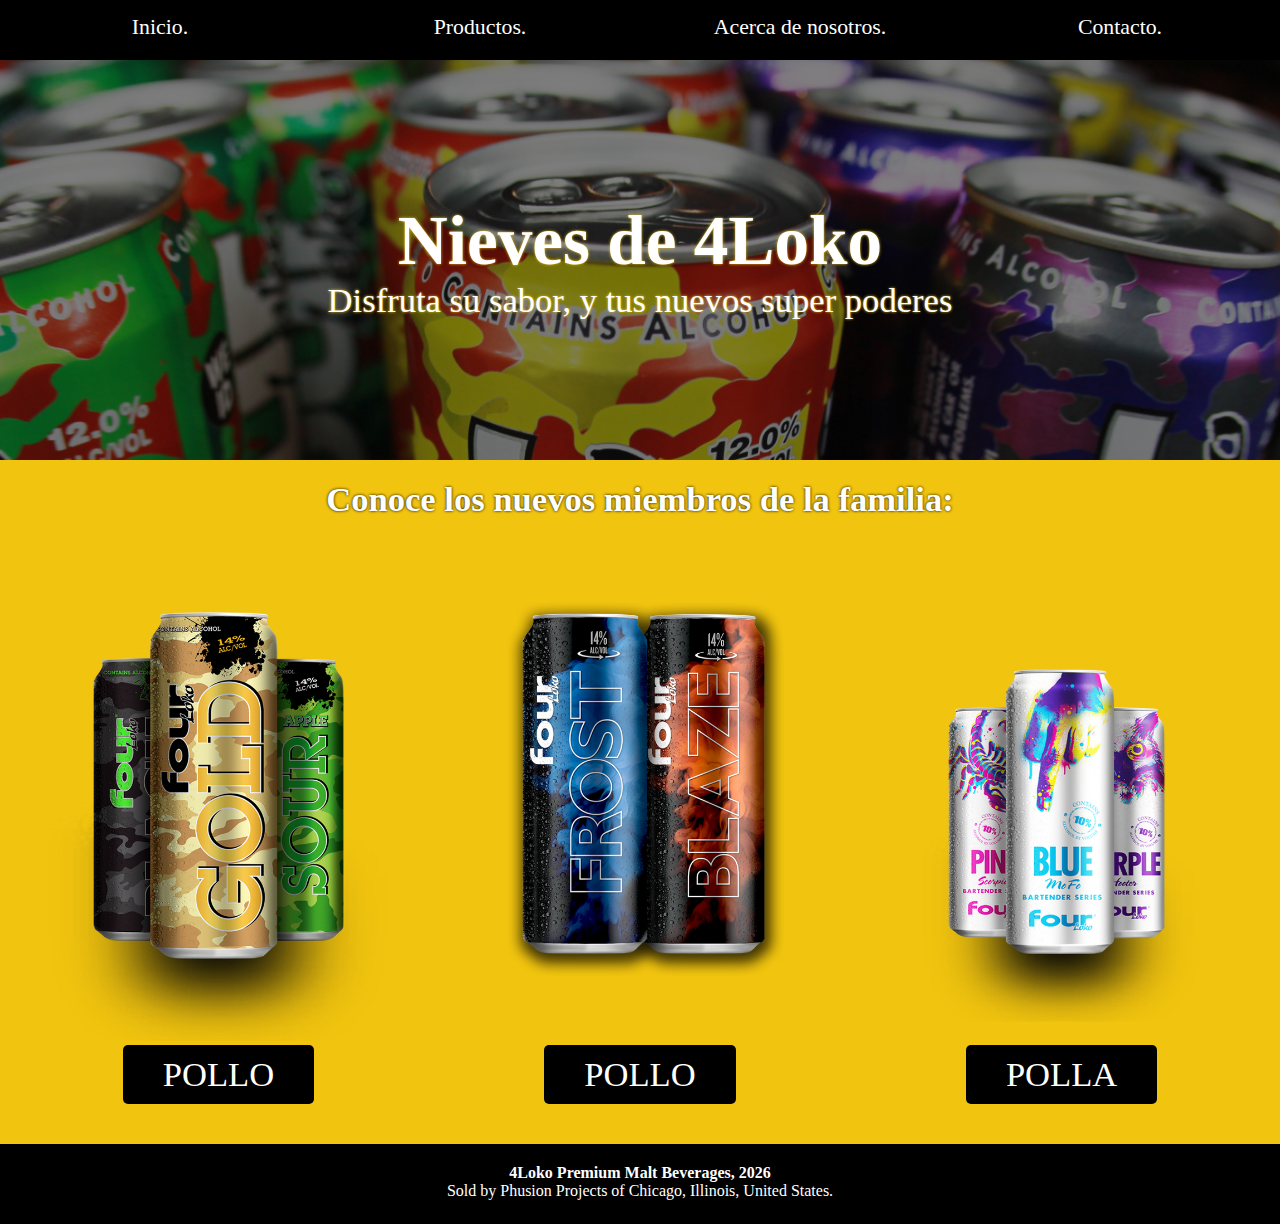
==== index.html @ 7ecbeb06 "Index Finalizado" ====
<!DOCTYPE html>
<html>

<head>
    <meta charset="utf-8" />
    <meta http-equiv="X-UA-Compatible" content="IE=edge">
    <title>Página de Inicio</title>
    <meta name="viewport" content="width=device-width, initial-scale=1">
    <link rel="stylesheet" type="text/css" media="screen" href="main.css" />
    <link rel="stylesheet" href="https://use.fontawesome.com/releases/v5.0.13/css/all.css" integrity="sha384-DNOHZ68U8hZfKXOrtjWvjxusGo9WQnrNx2sqG0tfsghAvtVlRW3tvkXWZh58N9jp"
        crossorigin="anonymous">
</head>

<body>
    <nav>
        <ul class="navbar">
            <li>
                <a href="#">
                    <i class="fas fa-home"></i>
                    Inicio.
                </a>
            </li>
            <li>
                <a href="#">
                    <i class="fas fa-store"></i>
                    Productos.
                </a>
            </li>
            <li>
                <a href="#">
                    <i class="fas fa-users"></i>
                    Acerca de nosotros.
                </a>
            </li>
            <li>
                <a href="#">
                    <i class="fas fa-location-arrow"></i>
                    Contacto.
                </a>
            </li>
        </ul>
    </nav>
    <div class="main-container">
        <div class="banner-main">
            <div class="banner-overlay">
                <span>
                    <h1>Nieves de 4Loko</h1>
                    <p>Disfruta su sabor, y tus nuevos super poderes</p>
                </span>
            </div>
        </div>
        <section>
            <h2 class="resposive-text text-bordered" style="color: white; padding-top: 20px; ">Conoce los nuevos miembros de la familia:</h2>
            <div class="flex-grid">
                <div class="col">
                    <img src="./assets/camo-cluster.png" alt="">
                    <span class="hack-center">
                        <button class="primary-button btn-1 resposive-text">Pollo</button>
                    </span>
                </div>
                <div class="col">
                    <img src="./assets/bold-series.png" alt="">
                    <span class="hack-center">
                        <button class="primary-button btn-1 resposive-text">Pollo</button>
                    </span>
                </div>
                <div class="col">
                    <img src="./assets/bartender-series.png" alt="">
                    <span class="hack-center">
                        <button class="primary-button btn-1 resposive-text">Polla</button>
                    </span>
                </div>
            </div>
        </section>
        <footer class="footer" style="background-color: black">
            <span class="hack-center" style="padding-top: 20px;">
                <h4 style="color: white;">4Loko Premium Malt Beverages,
                    <span id="year"></span>
                </h4>
                <p style="color: white;">Sold by Phusion Projects of Chicago, Illinois, United States.</p>
            </span>
        </footer>
    </div>
    <script>
        document.getElementById("year").innerHTML = new Date().getFullYear();
    </script>
</body>

</html>
---- main.css ----
* {
    font-family: Avenir;
    margin: 0;
    padding: 0;
    box-sizing: border-box;
}

nav {
    height: 60px;
    background-color: black;
    position: fixed;
    /* Set the navbar to fixed position */
    top: 0;
    /* Position the navbar at the top of the page */
    width: 100%;
    /* Full width */
}

.navbar a {
    text-decoration: none;
    color: white;
}

.navbar {
    font-size: calc(1vw + 1vh);
    text-align: center;
    color: white;
    display: flex;
    list-style-type: none;
    padding-top: 15px;
}

.navbar>li {
    flex: 1;
}

.navbar a:hover {
    color: #f1c40f;
}

.main-container {
    margin-top: 60px;
    background-color: #f1c40f;
}

.banner-main {
    background-image: url('./assets/main-banner.jpg');
    width: 100%;
    height: 400px;
    background-size: cover;
    background-position: center;
    background-attachment: fixed;
}

.banner-overlay {
    display: table;
    width: 100%;
    height: 100%;
    background-color: rgba(0, 0, 0, .5)
}

.banner-overlay span {
    display: table-cell;
    vertical-align: middle;
    font-size: calc(2vw + 1vh);
    text-align: center;
    color: white;
    text-shadow: 0 0 3px #f1c40f;
}

.resposive-text {
    text-align: center;
    font-size: calc(2vw + 1vh);
}

.text-bordered {
    text-shadow: 0 0 3px black;
}

.flex-grid {
    padding: 0 20px;
    display: flex;
    justify-content: space-between;
}

.col {
    width: 32%;
}

.flex-grid {
    margin: 0 0 20px 0;
}

.col {
    transition: 1s;
    border-radius: 10px;
    padding: 20px;
}

.col:hover {
    background-color: rgba(0, 0, 0, .2);
}

.col button:hover {
    color: #f1c40f;
    transform: scale(1.05, 1.07);
}

.col img {
    width: 100%;
    height: auto;
}

@media (max-width: 400px) {
    .flex-grid {
        display: block;
    }
    .col {
        width: 100%;
        margin: 0 0 10px 0;
    }
}

.primary-button {
    border: none;
    padding: 10px 40px;
    text-align: center;
    text-transform: uppercase;
    color: white;
    border-radius: 5px;
    transition: 0.2s;
    transform: scale(1, 1);
}

.primary-button:hover {
    color: #f1c40f;
    transform: scale(1.05, 1.07);
    /* change the direction of the change here */
}

.btn-1 {
    background-color: black;
}

.hack-center {
    display: flex;
    justify-content: center;
    flex-direction: column;
    align-items: center;
}

.footer {
    width: 100%;
    height: 80px;
}
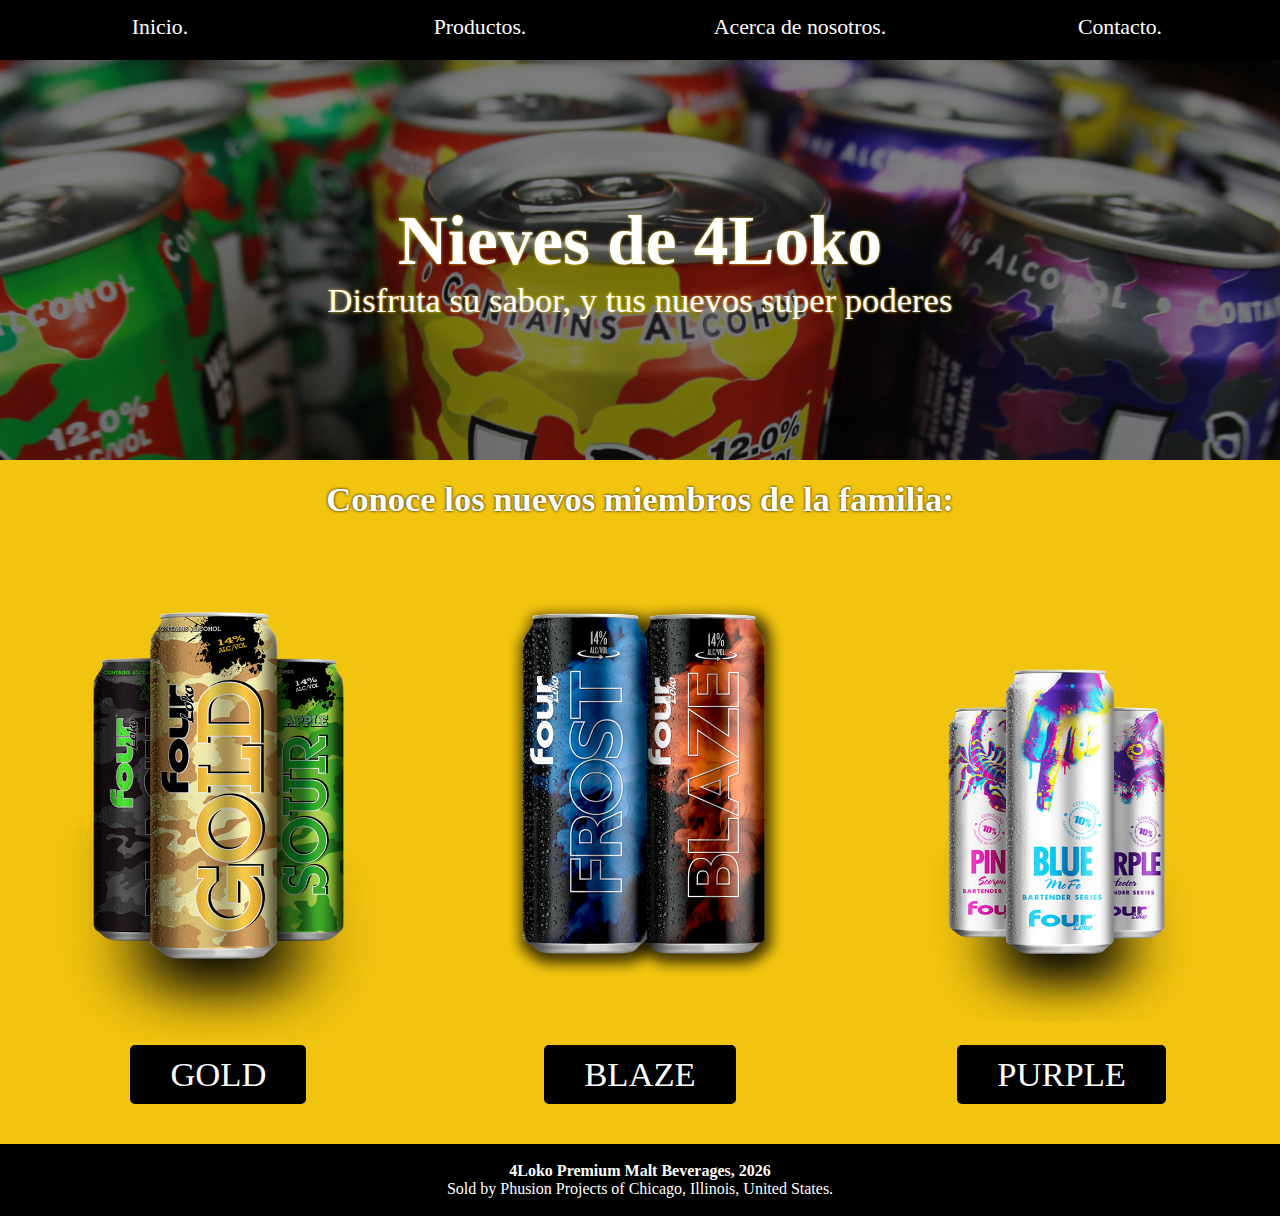
==== commit 6f6ba500: "Productos finalizada" ====
--- a/index.html
+++ b/index.html
@@ -6,7 +6,7 @@
     <meta http-equiv="X-UA-Compatible" content="IE=edge">
     <title>Página de Inicio</title>
     <meta name="viewport" content="width=device-width, initial-scale=1">
-    <link rel="stylesheet" type="text/css" media="screen" href="main.css" />
+    <link rel="stylesheet" type="text/css" media="screen" href="./css/main.css" />
     <link rel="stylesheet" href="https://use.fontawesome.com/releases/v5.0.13/css/all.css" integrity="sha384-DNOHZ68U8hZfKXOrtjWvjxusGo9WQnrNx2sqG0tfsghAvtVlRW3tvkXWZh58N9jp"
         crossorigin="anonymous">
 </head>
@@ -15,13 +15,13 @@
     <nav>
         <ul class="navbar">
             <li>
-                <a href="#">
+                <a href="index.html">
                     <i class="fas fa-home"></i>
                     Inicio.
                 </a>
             </li>
             <li>
-                <a href="#">
+                <a href="productos.html">
                     <i class="fas fa-store"></i>
                     Productos.
                 </a>
@@ -41,7 +41,7 @@
         </ul>
     </nav>
     <div class="main-container">
-        <div class="banner-main">
+        <div class="banner banner-main">
             <div class="banner-overlay">
                 <span>
                     <h1>Nieves de 4Loko</h1>
@@ -52,35 +52,41 @@
         <section>
             <h2 class="resposive-text text-bordered" style="color: white; padding-top: 20px; ">Conoce los nuevos miembros de la familia:</h2>
             <div class="flex-grid">
-                <div class="col">
-                    <img src="./assets/camo-cluster.png" alt="">
-                    <span class="hack-center">
-                        <button class="primary-button btn-1 resposive-text">Pollo</button>
-                    </span>
-                </div>
-                <div class="col">
-                    <img src="./assets/bold-series.png" alt="">
-                    <span class="hack-center">
-                        <button class="primary-button btn-1 resposive-text">Pollo</button>
-                    </span>
-                </div>
-                <div class="col">
-                    <img src="./assets/bartender-series.png" alt="">
-                    <span class="hack-center">
-                        <button class="primary-button btn-1 resposive-text">Polla</button>
-                    </span>
-                </div>
+                <a href="productos.html#gold" class="col grow">
+                    <div>
+                        <img src="./assets/camo-cluster.png" alt="">
+                        <span class="hack-center">
+                            <button class="primary-button btn-1 resposive-text">Gold</button>
+                        </span>
+                    </div>
+                </a>
+                <a href="productos.html#blaze" class="col grow">
+                    <div>
+                        <img src="./assets/bold-series.png" alt="">
+                        <span class="hack-center">
+                            <button class="primary-button btn-1 resposive-text">Blaze</button>
+                        </span>
+                    </div>
+                </a>
+                <a href="productos.html#bartender" class="col grow">
+                    <div>
+                        <img src="./assets/bartender-series.png" alt="">
+                        <span class="hack-center">
+                            <button class="primary-button btn-1 resposive-text">Purple</button>
+                        </span>
+                    </div>
+                </a>
             </div>
         </section>
-        <footer class="footer" style="background-color: black">
-            <span class="hack-center" style="padding-top: 20px;">
-                <h4 style="color: white;">4Loko Premium Malt Beverages,
-                    <span id="year"></span>
-                </h4>
-                <p style="color: white;">Sold by Phusion Projects of Chicago, Illinois, United States.</p>
-            </span>
-        </footer>
     </div>
+    <footer class="footer" style="background-color: black">
+        <span class="hack-center" style="padding-top: 2vh; padding-bottom: 2vh">
+            <h4 style="color: white;">4Loko Premium Malt Beverages,
+                <span id="year"></span>
+            </h4>
+            <p style="color: white;">Sold by Phusion Projects of Chicago, Illinois, United States.</p>
+        </span>
+    </footer>
     <script>
         document.getElementById("year").innerHTML = new Date().getFullYear();
     </script>
--- a/css/main.css
+++ b/css/main.css
@@ -0,0 +1,203 @@
+* {
+    font-family: Avenir;
+    margin: 0;
+    padding: 0;
+    box-sizing: border-box;
+}
+
+nav {
+    height: 60px;
+    background-color: black;
+    position: fixed;
+    top: 0;
+    width: 100%;
+}
+
+.navbar a {
+    text-decoration: none;
+    color: white;
+}
+
+.navbar {
+    font-size: calc(1vw + 1vh);
+    text-align: center;
+    color: white;
+    display: flex;
+    list-style-type: none;
+    padding-top: 15px;
+}
+
+.navbar>li {
+    flex: 1;
+}
+
+.navbar a:hover {
+    color: #f1c40f;
+}
+
+.main-container {
+    display: flex;
+    flex-direction: column;
+    min-height: calc(85vh - 60px);
+    margin-top: 60px;
+    background-color: #f1c40f;
+}
+
+.banner-main {
+    background-image: url('../assets/main-banner.jpg');
+}
+
+.banner-productos {
+    background-image: url('../assets/productos.jpg')
+}
+
+.banner {
+    width: 100%;
+    height: 400px;
+    background-size: cover;
+    background-position: center;
+    background-attachment: fixed;
+}
+
+.banner-overlay {
+    display: table;
+    width: 100%;
+    height: 100%;
+    background-color: rgba(0, 0, 0, .5)
+}
+
+.banner-overlay span {
+    display: table-cell;
+    vertical-align: middle;
+    font-size: calc(2vw + 1vh);
+    text-align: center;
+    color: white;
+    text-shadow: 0 0 3px #f1c40f;
+}
+
+.resposive-text {
+    text-align: center;
+    font-size: calc(2vw + 1vh);
+}
+
+.text-bordered {
+    text-shadow: 0 0 3px black;
+    color: white;
+}
+
+.flex-grid {
+    padding: 0 20px;
+    display: flex;
+    justify-content: space-between;
+}
+
+.col {
+    width: 32%;
+    text-decoration: none;
+    transition: 1s;
+    border-radius: 10px;
+    padding: 20px;
+}
+
+.flex-grid {
+    margin: 0 0 20px 0;
+}
+
+.grow {
+    display: inline-block;
+}
+
+.col:hover {
+    background-color: rgba(0, 0, 0, .2);
+}
+
+.col button:hover {
+    color: #f1c40f;
+    transform: scale(1.05, 1.07);
+}
+
+.col img {
+    width: 100%;
+    height: auto;
+}
+
+.responsive-img {
+    width: 25%;
+    height: auto;
+}
+
+@media (max-width: 500px) {
+    .flex-grid {
+        display: flex;
+        flex-flow: column;
+    }
+    .col {
+        width: 100%;
+        margin: 0 0 10px 0;
+        background-color: rgba(0, 0, 0, .2);
+        height: 100%
+    }
+    .col-two {
+        min-width: 100%;
+        margin: 0 0 5px 0;
+        background-color: rgba(0, 0, 0, .2);
+        height: 95%;
+    }
+    .flex-top {
+        order: 1;
+    }
+    .flex-bot {
+        order: 2;
+    }
+}
+
+.flex-top,
+.flex-bot {
+    text-align: center;
+    margin: auto;
+    width: 100%;
+}
+
+.primary-button {
+    border: none;
+    padding: 10px 40px;
+    text-align: center;
+    text-transform: uppercase;
+    color: white;
+    border-radius: 5px;
+    transition: 0.2s;
+    transform: scale(1, 1);
+    cursor: pointer;
+}
+
+.primary-button:hover {
+    color: #f1c40f;
+    transform: scale(1.05, 1.07);
+    /* change the direction of the change here */
+}
+
+.btn-1 {
+    background-color: black;
+}
+
+.hack-center {
+    display: flex;
+    justify-content: center;
+    flex-direction: column;
+    align-items: center;
+}
+
+.footer {
+    width: 100%;
+}
+
+/* Productos */
+
+.col-two {
+    width: 49%;
+    text-decoration: none;
+    transition: 1s;
+    padding: 20px;
+    background-color: rgba(0, 0, 0, .2);
+    border-radius: 10px;
+}